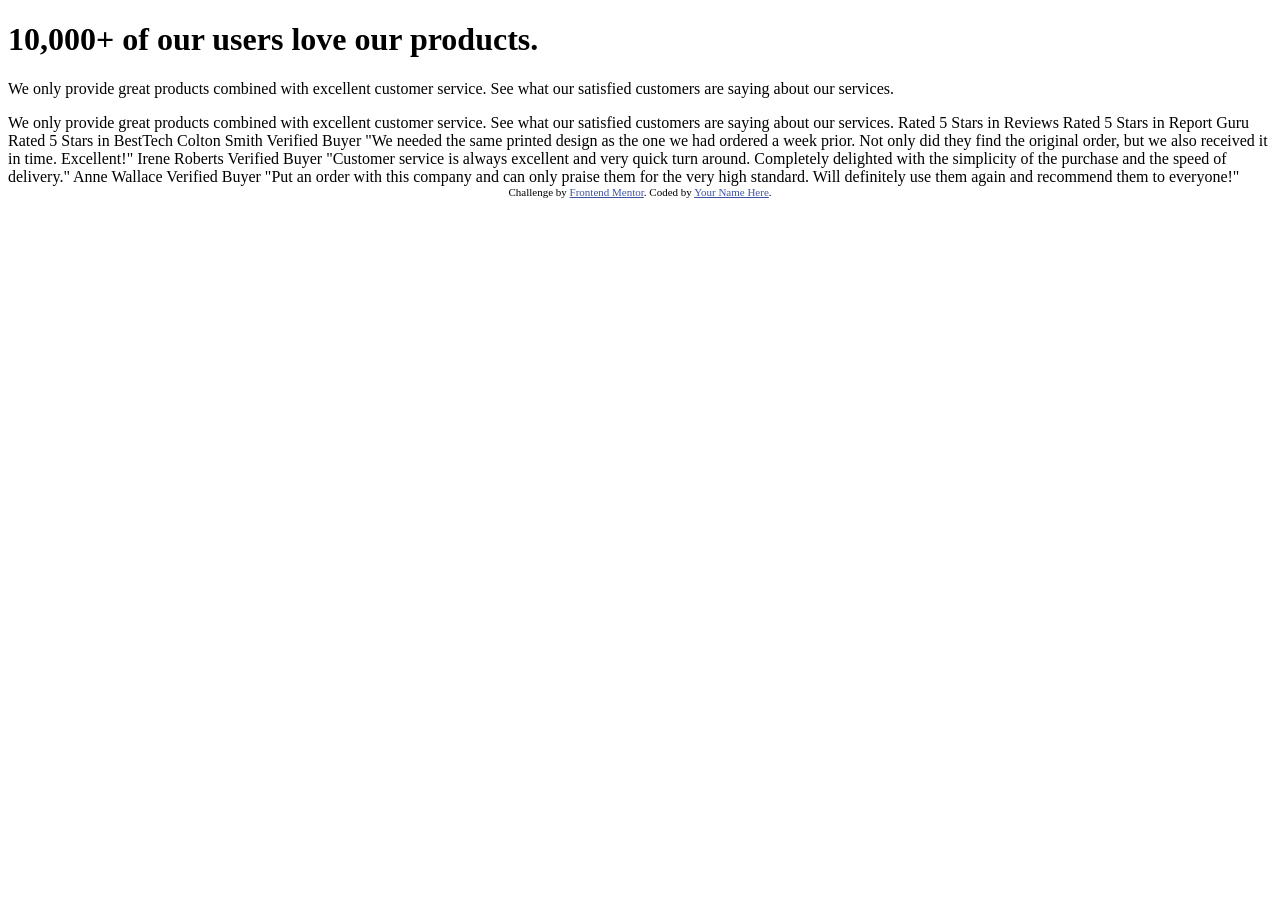
==== dev/index.html @ 94f9936b "Iniciando el desafio" ====
<!DOCTYPE html>
<html lang="en">
  <head>
    <meta charset="UTF-8" />
    <meta name="viewport" content="width=device-width, initial-scale=1.0" />
    <!-- displays site properly based on user's device -->

    <link
      rel="icon"
      type="image/png"
      sizes="32x32"
      href="./images/favicon-32x32.png"
    />

    <title>Frontend Mentor | Social proof section</title>

    <!-- Feel free to remove these styles or customise in your own stylesheet 👍 -->
    <style>
      .attribution {
        font-size: 11px;
        text-align: center;
      }
      .attribution a {
        color: hsl(228, 45%, 44%);
      }
    </style>
  </head>
  <body>

    <header>
      <h1>10,000+ of our users love our products.</h1>
      <p>
        We only provide great products combined with excellent customer service.
        See what our satisfied customers are saying about our services.
      </p>
    </header>

    

    We only provide great products combined with excellent customer service.
    See what our satisfied customers are saying about our services.
    
    Rated 5 Stars in Reviews
    Rated 5 Stars in Report Guru
    Rated 5 Stars in BestTech
    
    Colton Smith 
    Verified Buyer
    "We needed the same printed design as the one we had ordered a week prior.
    Not only did they find the original order, but we also received it in time.
    Excellent!"
    
    Irene Roberts 
    Verified Buyer
    "Customer service is always excellent and very quick turn around. Completely
    delighted with the simplicity of the purchase and the speed of delivery."
    
    Anne Wallace 
    Verified Buyer
    "Put an order with this company and can only praise them for the very high
    standard. Will definitely use them again and recommend them to everyone!"

    <div class="attribution">
      Challenge by
      <a href="https://www.frontendmentor.io?ref=challenge" target="_blank"
        >Frontend Mentor</a
      >. Coded by <a href="#">Your Name Here</a>.
    </div>
  </body>
</html>
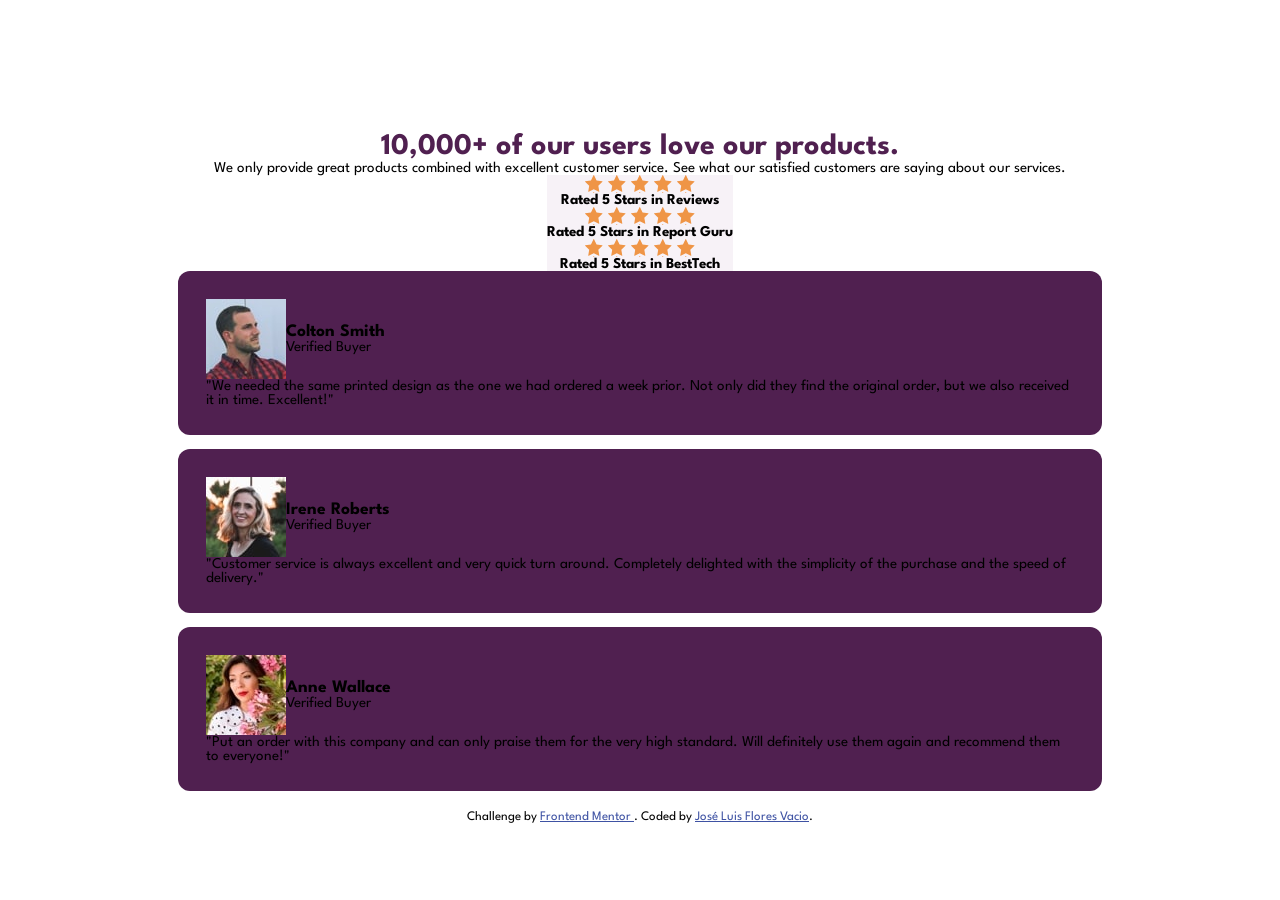
==== commit 8a21dbc8: "Estilos base para la version movil" ====
--- a/dev/index.html
+++ b/dev/index.html
@@ -11,13 +11,18 @@
       sizes="32x32"
       href="./images/favicon-32x32.png"
     />
+    <link rel="preconnect" href="https://fonts.googleapis.com">
+    <link rel="preconnect" href="https://fonts.gstatic.com" crossorigin>
+    <link href="https://fonts.googleapis.com/css2?family=Spartan:wght@400;500;700&display=swap" rel="stylesheet">
+    <link rel="stylesheet" href="./css/style.css">
 
-    <title>Frontend Mentor | Social proof section</title>
+    <title>Jos&eacute; Luis Flores Vacio | Social proof section</title>
 
     <!-- Feel free to remove these styles or customise in your own stylesheet 👍 -->
     <style>
       .attribution {
-        font-size: 11px;
+        margin-top: 20px; 
+        font-size: 13px;
         text-align: center;
       }
       .attribution a {
@@ -26,45 +31,100 @@
     </style>
   </head>
   <body>
+    <div>
+      <header>
+        <div>
+          <h1 class="page__title">10,000+ of our users love our products.</h1>
+          <p class="page__goal">
+            We only provide great products combined with excellent customer service.
+            See what our satisfied customers are saying about our services.
+          </p>
+        </div>
+      
+        <div class="page__rating">
+          <div class="rating">
+            <div class="rating__stars">
+              <div class="rating__star"></div>
+              <div class="rating__star"></div>
+              <div class="rating__star"></div>
+              <div class="rating__star"></div>
+              <div class="rating__star"></div>
+            </div>
+            <h2 class="rating__title">Rated 5 Stars in Reviews</h2>
+          </div>
+          <div class="rating">
+            <div class="rating__stars">
+              <div class="rating__star"></div>
+              <div class="rating__star"></div>
+              <div class="rating__star"></div>
+              <div class="rating__star"></div>
+              <div class="rating__star"></div>
+            </div>
+            <h2 class="rating__title">Rated 5 Stars in Report Guru</h2>
+          </div>
+          <div class="rating">
+            <div class="rating__stars">
+              <div class="rating__star"></div>
+              <div class="rating__star"></div>
+              <div class="rating__star"></div>
+              <div class="rating__star"></div>
+              <div class="rating__star"></div>
+            </div>
+            <h2 class="rating__title">Rated 5 Stars in BestTech</h2>
+          </div>
+        </div>
+      </header>
+      <main>
+        <section class="customers">
+          <article class="customer-review">
+            <div class="customer-review__head">
+              <img src="./images/image-colton.jpg" alt="Profile img." class="profile__img">
+              <div>
+                <h3 class="profile__name">Colton Smith</h3>
+                <span class="profile__status">Verified Buyer</span>
+              </div>
+            </div>
+            <p class="customer-review__comment">
+              "We needed the same printed design as the one we had ordered a week prior.
+              Not only did they find the original order, but we also received it in time.
+              Excellent!"
+            </p>
+          </article>
+          <article class="customer-review">
+            <div class="customer-review__head">
+              <img src="./images/image-irene.jpg" alt="Profile img" class="profile__img">
+              <div>
+                <h3 class="profile__name">Irene Roberts</h3>
+                <span class="profile__status">Verified Buyer</span>
+              </div>
+            </div>
+            <p class="customer-review__comment">
+              "Customer service is always excellent and very quick turn around. Completely
+              delighted with the simplicity of the purchase and the speed of delivery."
+            </p>
+          </article>
+          <article class="customer-review">
+            <div class="customer-review__head">
+              <img src="./images/image-anne.jpg" alt="Profile img" class="profile__img">
+              <div>
+                <h3 class="profile__name">Anne Wallace</h3>
+                <span class="profile__status">Verified Buyer</span>
+              </div>
+            </div>
+            <p class="customer-review__comment">
+              "Put an order with this company and can only praise them for the very high
+              standard. Will definitely use them again and recommend them to everyone!"
+            </p>
+          </article>
+        </section>
+      </main>
 
-    <header>
-      <h1>10,000+ of our users love our products.</h1>
-      <p>
-        We only provide great products combined with excellent customer service.
-        See what our satisfied customers are saying about our services.
-      </p>
-    </header>
-
-    
-
-    We only provide great products combined with excellent customer service.
-    See what our satisfied customers are saying about our services.
-    
-    Rated 5 Stars in Reviews
-    Rated 5 Stars in Report Guru
-    Rated 5 Stars in BestTech
-    
-    Colton Smith 
-    Verified Buyer
-    "We needed the same printed design as the one we had ordered a week prior.
-    Not only did they find the original order, but we also received it in time.
-    Excellent!"
-    
-    Irene Roberts 
-    Verified Buyer
-    "Customer service is always excellent and very quick turn around. Completely
-    delighted with the simplicity of the purchase and the speed of delivery."
-    
-    Anne Wallace 
-    Verified Buyer
-    "Put an order with this company and can only praise them for the very high
-    standard. Will definitely use them again and recommend them to everyone!"
-
-    <div class="attribution">
-      Challenge by
-      <a href="https://www.frontendmentor.io?ref=challenge" target="_blank"
-        >Frontend Mentor</a
-      >. Coded by <a href="#">Your Name Here</a>.
+      <div class="attribution">
+        Challenge by
+        <a href="https://www.frontendmentor.io?ref=challenge" target="_blank">
+          Frontend Mentor
+          </a>. Coded by <a href="#">Jos&eacute; Luis Flores Vacio</a>.
+      </div>
     </div>
   </body>
 </html>
--- a/dev/css/style.css
+++ b/dev/css/style.css
@@ -0,0 +1,94 @@
+:root {
+    --primary-color: hsl(300, 43%, 22%);
+    --bg-rating-color: hsl(300, 24%, 96%);
+    --goal-color: hsl(303, 10%, 53%);
+    --status-text-color: hsl(333, 80%, 67%);
+}
+
+* {
+    margin: 0;
+    padding: 0;
+    box-sizing: border-box;
+}
+
+html {
+    font-size: 62.5%;
+}
+
+body {
+    display: flex;
+    align-items: center;
+    justify-content: center;
+    min-width: 320px;
+    min-height: 100vh;
+    font-size: 1.5rem;
+    font-weight: 400;
+    font-family: 'Spartan', sans-serif;
+}
+header {
+    display: flex;
+    flex-direction: column;
+    align-items: center;
+    justify-content: center;
+    width: 88%;
+    margin: 0 auto;
+    padding-top: 55px;
+}
+
+.page__title {
+    font-size: 3.0rem;
+    font-weight: 700;
+    text-align: center;
+    color: var(--primary-color);
+}
+
+.page__goal {
+    text-align: center;
+}
+
+
+.rating {
+    text-align: center;
+    background-color: var(--bg-rating-color);
+}
+
+.rating__title {
+    font-size: 1.5rem;
+}
+
+.rating__stars {
+    display: flex;
+    justify-content: center;
+    gap: 5px;
+}
+
+.rating__star {
+    width: 18px;
+    height: 18px;
+    background: url('../images/icon-star.svg');
+    background-size: contain
+}
+
+
+.customers {
+    display: flex;
+    flex-direction: column;
+    width: 88%;
+    margin: 0 auto;
+    gap: 14px;
+}
+
+.customer-review {
+    padding: 28px;
+    background-color: var(--primary-color);
+    border-radius: 12px;
+}
+
+.customer-review__head {
+    display: flex;
+    align-items: center;
+}
+
+.customer-review__head > div {
+    flex-basis: auto;
+}
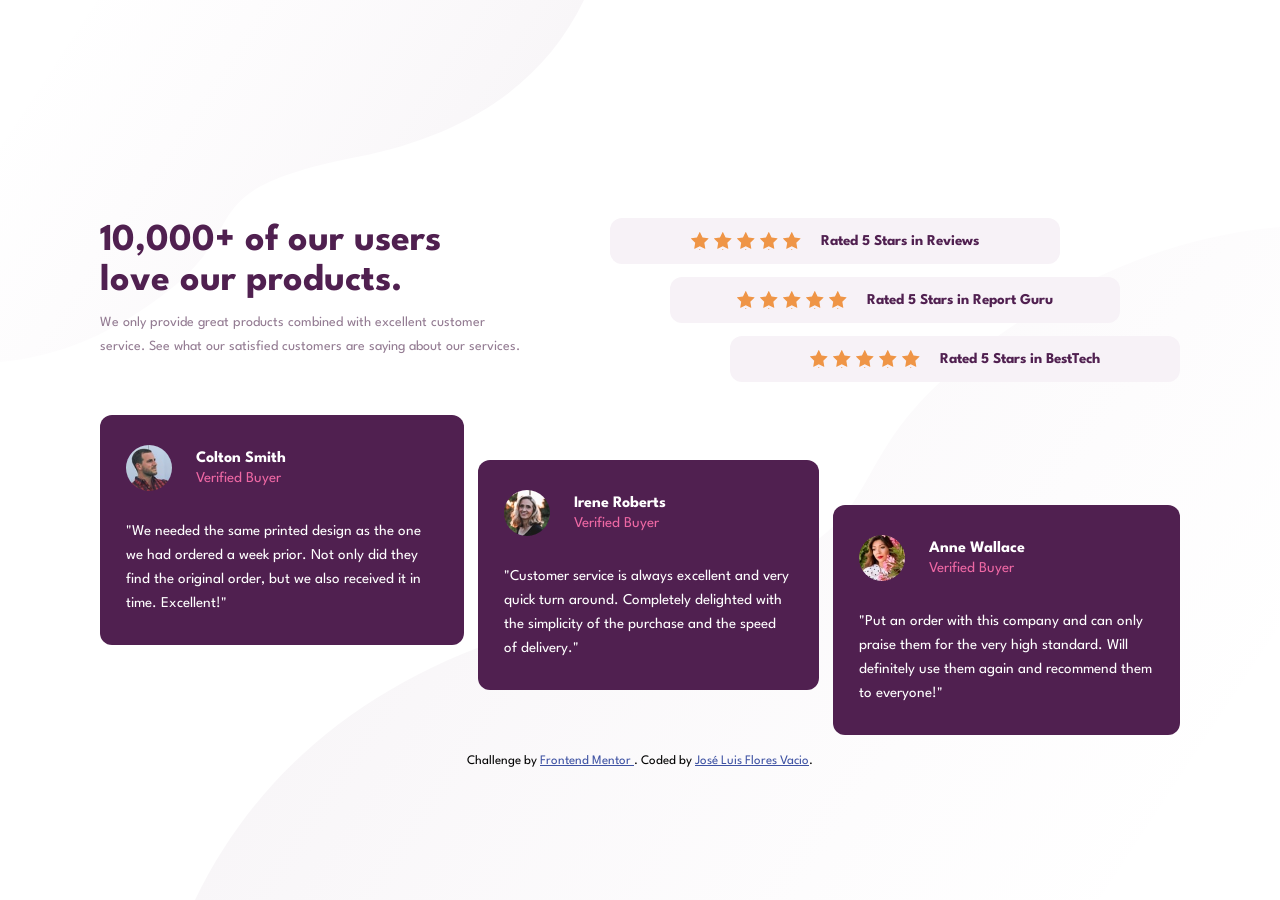
==== commit cb0b659b: "Terminado la vista de escritorio con animaciones" ====
--- a/dev/index.html
+++ b/dev/index.html
@@ -15,6 +15,7 @@
     <link rel="preconnect" href="https://fonts.gstatic.com" crossorigin>
     <link href="https://fonts.googleapis.com/css2?family=Spartan:wght@400;500;700&display=swap" rel="stylesheet">
     <link rel="stylesheet" href="./css/style.css">
+    <link rel="stylesheet" href="./css/desktop.css" media="screen and (min-width: 960px)">
 
     <title>Jos&eacute; Luis Flores Vacio | Social proof section</title>
 
--- a/dev/css/style.css
+++ b/dev/css/style.css
@@ -24,42 +24,62 @@
     font-size: 1.5rem;
     font-weight: 400;
     font-family: 'Spartan', sans-serif;
+    background: 
+        url('../images/bg-pattern-top-mobile.svg'),
+        url('../images/bg-pattern-bottom-mobile.svg'); 
+
+    background-repeat: no-repeat, no-repeat;
+    background-position: top left, bottom right;
 }
 header {
     display: flex;
     flex-direction: column;
     align-items: center;
     justify-content: center;
-    width: 88%;
-    margin: 0 auto;
+    width: 90%;
+    margin: 0 auto 36px;
     padding-top: 55px;
 }
 
 .page__title {
-    font-size: 3.0rem;
+    margin-bottom: 26px;
+    font-size: 3.2rem;
+    line-height: 3.4rem;
     font-weight: 700;
     text-align: center;
     color: var(--primary-color);
 }
 
 .page__goal {
+    margin-bottom: 34px;
+    line-height: 2.4rem;
     text-align: center;
+    color: var(--goal-color);
 }
 
+.page__rating {
+    width: 100%;
+}
 
 .rating {
+    width: 100%;
+    padding: 14px 0px;
+    margin-bottom: 13px;
     text-align: center;
     background-color: var(--bg-rating-color);
+    border-radius: 12px;
 }
 
 .rating__title {
     font-size: 1.5rem;
+    color: var(--primary-color);
 }
 
 .rating__stars {
     display: flex;
     justify-content: center;
     gap: 5px;
+    margin-bottom: 16px;
 }
 
 .rating__star {
@@ -73,22 +93,41 @@
 .customers {
     display: flex;
     flex-direction: column;
-    width: 88%;
+    width: 90%;
     margin: 0 auto;
     gap: 14px;
 }
 
 .customer-review {
-    padding: 28px;
+    padding: 30px 26px;
     background-color: var(--primary-color);
     border-radius: 12px;
+    color: white;
 }
 
 .customer-review__head {
     display: flex;
     align-items: center;
+    margin-bottom: 28px;
+    gap: 24px;
 }
 
-.customer-review__head > div {
-    flex-basis: auto;
+.customer-review__head .profile__img {
+    height: 46px;
+    width: 46px; 
+    border-radius: 50%
+}
+
+.customer-review__head .profile__name {
+    margin-bottom: 5px;
+    font-size: 1.6rem;
+    
+}
+
+.customer-review__head .profile__status {
+    color: var(--status-text-color);
+}
+
+.customer-review__comment {
+    line-height: 2.4rem;
 }
--- a/dev/css/desktop.css
+++ b/dev/css/desktop.css
@@ -0,0 +1,115 @@
+body {
+    background: 
+        url('../images/bg-pattern-top-desktop.svg'),
+        url('../images/bg-pattern-bottom-desktop.svg');
+    
+        background-repeat: no-repeat, no-repeat;
+        background-position: top left, bottom right;
+}
+
+body > div {
+    max-width: 1200px;
+}
+
+header {
+    flex-direction: row;
+    justify-content: space-between;
+    padding-top: 85px;
+    margin-bottom: 20px
+}
+
+header > div {
+    width: 420px
+}
+
+
+
+.page__title {
+    font-size: 3.8rem;
+    line-height: 4.0rem;
+    margin-bottom: 10px;
+    text-align: left;
+    transition: transform 500ms ease-in-out;
+}
+
+header:hover .page__title {
+    transform: scale(1.2);
+}
+
+.page__goal {
+    font-size: 1.4rem;
+    text-align: left;
+}
+
+.page__rating {
+    display: flex;
+    flex-direction: column;
+    justify-content: space-between;
+    width: 570px;
+}
+
+.rating:nth-child(1) {
+    align-self: flex-start;
+    transition: transform 0.6s ease-in;
+}
+
+.rating:nth-child(2) {
+    align-self: center;
+}
+
+.rating:nth-child(3) {
+    align-self: flex-end;
+    transition: transform 0.52s ease-out 0.6s;
+}
+
+header:hover .rating:nth-child(1) {
+    transform: translateX(120px)
+}
+
+header:hover .rating:nth-child(3) {
+    transform: translateX(-120px)
+}
+
+.rating {
+    display: flex;
+    justify-content: center;
+    align-items: center;
+    gap: 20px;
+    width: 450px;
+}
+
+.rating__stars {
+    margin: 0;
+}
+
+.customers {
+    flex-direction: row;
+    height: 320px;
+}
+
+.customer-review:nth-child(1) {
+    align-self: flex-start;
+    transition: all .9s linear;
+}
+
+.customer-review:nth-child(2) {
+    align-self: center;
+    transition: all .9s linear;
+}
+
+.customer-review:nth-child(3) {
+    align-self: flex-end;
+    transition: all .9s linear;
+}
+
+.customers:hover > .customer-review:nth-child(1) {
+    transform: translateY(33px) scale(0.9);
+}
+
+.customers:hover > .customer-review:nth-child(2) {
+    transform: scale(1.1);
+}
+
+.customers:hover > .customer-review:nth-child(3) {
+    transform: translateY(-33px) scale(0.9);
+}
